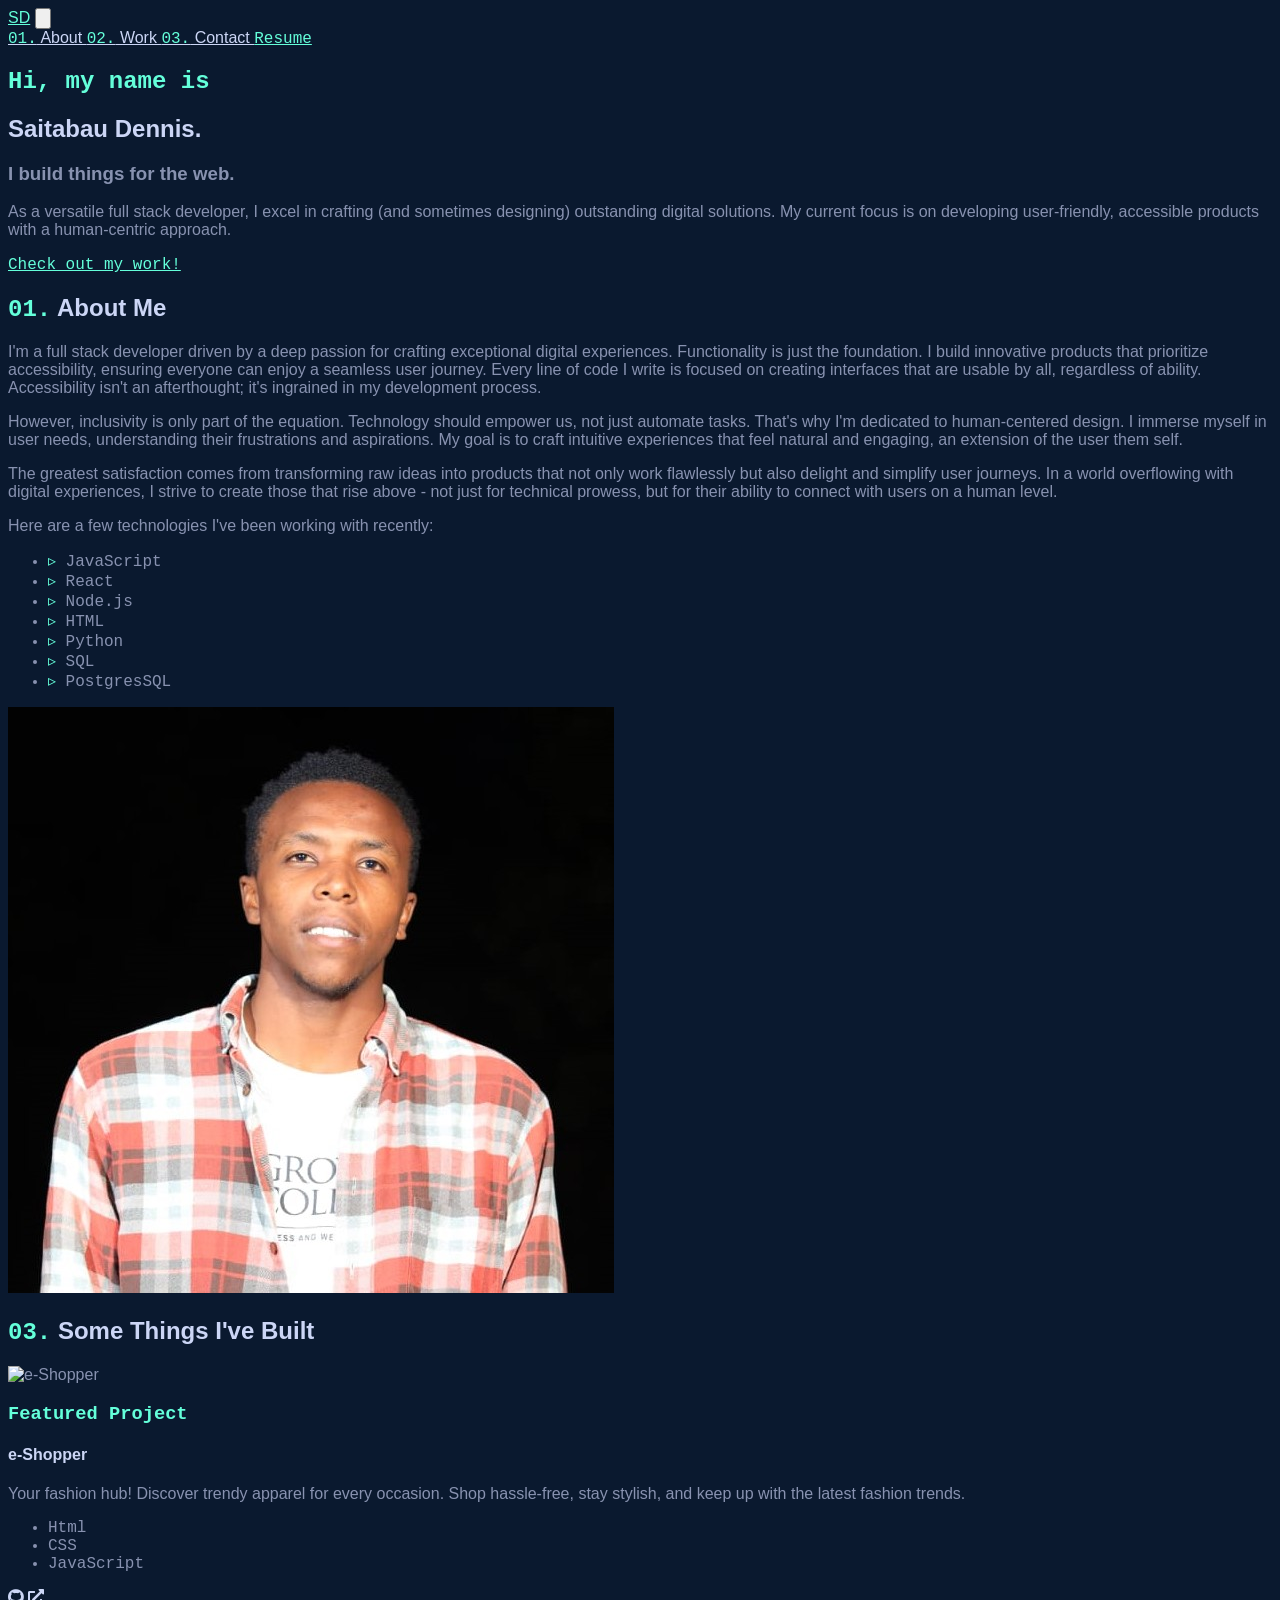
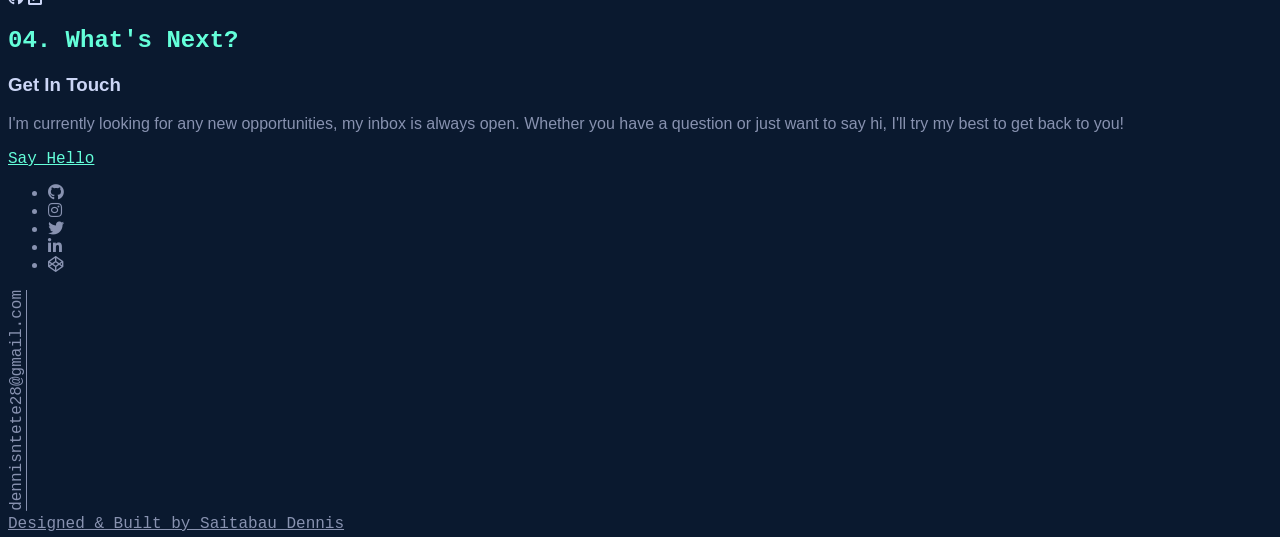
==== public/index.html @ ee62d604 "chore: Update input.css with minor formatting changes" ====
<!DOCTYPE html>
<html lang="en">

<head>
    <meta charset="UTF-8">
    <meta name="viewport" content="width=device-width, initial-scale=1.0">
    <title>Saitabau Dennis - Full Stack Developer</title>
    <link href="https://cdn.jsdelivr.net/npm/tailwindcss@2.2.19/dist/tailwind.min.css" rel="stylesheet">
    <link rel="stylesheet" href="https://cdnjs.cloudflare.com/ajax/libs/font-awesome/5.15.3/css/all.min.css">
    <script src="https://cdn.jsdelivr.net/npm/particles.js@2.0.0/particles.min.js"></script>
    <style>
        @import url('https://fonts.googleapis.com/css2?family=Calibre:wght@300;400;500;600;700&family=SF+Mono&display=swap');

        body {
            font-family: 'Calibre', sans-serif;
        }

        .font-mono {
            font-family: 'SF Mono', monospace;
        }

        .bg-navy {
            background-color: #0a192f;
        }

        .text-slate {
            color: #8892b0;
        }

        .text-light-slate {
            color: #ccd6f6;
        }

        .text-green {
            color: #64ffda;
        }

        .border-green {
            border-color: #64ffda;
        }

        .hover\:bg-green-tint:hover {
            background-color: rgba(100, 255, 218, 0.1);
        }

        .vertical-rl {
            writing-mode: vertical-rl;
            text-orientation: mixed;
            transform: rotate(180deg);
        }

      
        #particles-js {
            position: fixed;
            width: 100%;
            height: 100%;
            top: 0;
            left: 0;
            z-index: -1;
        }
    </style>
</head>

<body class="bg-navy text-slate font-sans">
    <div id="particles-js"></div>

    <header class="fixed top-0 left-0 right-0 z-40 bg-navy bg-opacity-90 px-6 py-4 md:py-6">
        <nav class="container mx-auto flex justify-between items-center">
            <a href="#" class="text-green text-2xl font-bold z-50">SD</a>

            <!-- Hamburger menu for mobile -->
            <button id="menu-toggle" class="md:hidden text-green focus:outline-none z-50">
                <svg class="w-6 h-6" fill="none" stroke="currentColor" viewBox="0 0 24 24"
                    xmlns="http://www.w3.org/2000/svg">
                    <path stroke-linecap="round" stroke-linejoin="round" stroke-width="2" d="M4 6h16M4 12h16M4 18h16">
                    </path>
                </svg>
            </button>

            <!-- Navigation links -->
            <div id="menu"
                class="fixed inset-0 bg-navy bg-opacity-95 flex flex-col justify-center items-center transform translate-x-full transition-transform duration-300 ease-in-out md:relative md:inset-auto md:flex-row md:translate-x-0 md:bg-transparent md:space-x-8">
                <a href="#about"
                    class="nav-link text-light-slate hover:text-green transition-colors duration-300 py-3 md:py-0">
                    <span class="text-green font-mono text-xs mr-1">01.</span> About
                </a>
                <a href="#work"
                    class="nav-link text-light-slate hover:text-green transition-colors duration-300 py-3 md:py-0">
                    <span class="text-green font-mono text-xs mr-1">02.</span> Work
                </a>
                <a href="#contact"
                    class="nav-link text-light-slate hover:text-green transition-colors duration-300 py-3 md:py-0">
                    <span class="text-green font-mono text-xs mr-1">03.</span> Contact
                </a>
                <a href="#"
                    class="border border-green text-green px-4 py-2 rounded text-sm font-mono hover:bg-green-tint transition-colors duration-300 mt-4 md:mt-0">
                    Resume
                </a>
            </div>
        </nav>
    </header>



    <main class="pt-24 px-6 md:px-24 lg:px-48">
        <section id="hero" class="min-h-screen flex flex-col justify-center">
            <h1 class="text-green font-mono text-sm mb-5">Hi, my name is</h1>
            <h2 class="text-5xl md:text-7xl font-bold mb-4 text-light-slate">Saitabau Dennis.</h2>
            <h3 class="text-4xl md:text-6xl font-bold mb-8 text-slate">I build things for the web.</h3>
            <p class="text-lg mb-12 max-w-xl">
                As a versatile full stack developer, I excel in crafting (and sometimes designing) outstanding digital
                solutions. My current focus is on developing user-friendly, accessible products with a human-centric
                approach.
            </p>

            <a href="#work"
                class="border border-green text-green px-7 py-4 rounded font-mono text-sm hover:bg-green-tint transition-colors duration-300 w-max">
                Check out my work!
            </a>
        </section>

        <section id="about" class="py-24">
            <h2 class="text-2xl font-bold mb-12 text-light-slate flex items-center">
                <span class="text-green font-mono text-xl mr-2">01.</span> About Me
            </h2>
            <div class="md:flex items-start">
                <div class="md:w-3/5 pr-8">
                    <p class="mb-4">I'm a full stack developer driven by a deep passion
                        for crafting exceptional digital
                        experiences.
                        Functionality is just the foundation. I build innovative products that prioritize accessibility,
                        ensuring everyone can enjoy a seamless user journey. Every line of code I write is focused on
                        creating interfaces that are usable by all, regardless of ability. Accessibility isn't an
                        afterthought; it's ingrained in my development process.</p>

                    <p class="mb-4">However, inclusivity is only part of the equation. Technology should empower us, not
                        just automate
                        tasks. That's why I'm dedicated to human-centered design. I immerse myself in user needs,
                        understanding their frustrations and aspirations. My goal is to craft intuitive experiences that
                        feel natural and engaging, an extension of the user them self.</p>
                    The greatest satisfaction comes from
                    transforming raw ideas into products that not only work flawlessly but also delight and simplify
                    user journeys. In a world overflowing with digital experiences, I strive to create those that rise
                    above - not just for technical prowess, but for their ability to connect with users on a human
                    level.
                    </p>
                    <p class="mb-4">
                        Here are a few technologies I've been working with recently:
                    </p>
                    <ul class="grid grid-cols-2 gap-2 mb-8 font-mono text-sm">
                        <li class="flex items-center"><span class="text-green mr-2">▹</span> JavaScript</li>
                        <li class="flex items-center"><span class="text-green mr-2">▹</span> React</li>
                        <li class="flex items-center"><span class="text-green mr-2">▹</span> Node.js</li>
                        <li class="flex items-center"><span class="text-green mr-2">▹</span> HTML</li>
                        <li class="flex items-center"><span class="text-green mr-2">▹</span> Python</li>
                        <li class="flex items-center"><span class="text-green mr-2">▹</span> SQL</li>
                        <li class="flex items-center"><span class="text-green mr-2">▹</span> PostgresSQL</li>
                    </ul>
                </div>
                <div class="md:w-2/5 mt-8 md:mt-0">
                    <div class="relative group w-64 h-64 mx-auto">
                        <div
                            class="absolute -inset-0.5 bg-green opacity-50 rounded-lg blur group-hover:opacity-75 transition duration-300">
                        </div>
                        <img src="./Assets/about.jpg" alt="Saitabau Dennis"
                            class="relative rounded-lg grayscale hover:grayscale-0 transition-all duration-300 w-full h-full object-cover">
                    </div>
                </div>

            </div>
        </section>

        <!-- <section id="experience" class="py-24">
            <h2 class="text-2xl font-bold mb-12 text-light-slate flex items-center">
                <span class="text-green font-mono text-xl mr-2">02.</span> Where I've Worked
            </h2>
            <!-- Add your work experience here
        </section>-->

        <section id="work" class="py-24">
            <h2 class="text-2xl font-bold mb-12 text-light-slate flex items-center">
                <span class="text-green font-mono text-xl mr-2">03.</span> Some Things I've Built
            </h2>
            <div class="space-y-24">
                <div class="relative md:flex md:items-center">
                    <div class="md:w-7/12 relative z-10">
                        <img src="./assets/e-shopper.png" alt="e-Shopper" class="rounded-lg shadow-xl">
                    </div>
                    <div class="md:w-5/12 md:absolute md:right-0 bg-navy p-6 rounded-lg shadow-xl mt-4 md:mt-0">
                        <h3 class="text-green font-mono text-sm text-right mb-2">Featured Project</h3>
                        <h4 class="text-2xl font-bold text-light-slate mb-4">e-Shopper</h4>
                        <p class="mb-4 bg-navy-light p-6 rounded-lg">
                            Your fashion hub! Discover trendy apparel for every occasion. Shop hassle-free, stay
                            stylish, and keep up with the latest fashion trends.
                        </p>
                        <ul class="flex justify-end space-x-4 text-sm font-mono mb-4">
                            <li>Html</li>
                            <li>CSS</li>
                            <li>JavaScript</li>
                        </ul>
                        <div class="flex justify-end space-x-4">
                            <a href="https://github.com/Saitabau-Dennis/e-Shopper"
                                class="text-light-slate hover:text-green"><i class="fab fa-github text-xl"></i></a>
                            <a href="https://capstone-project-sigma-five.vercel.app/"
                                class="text-light-slate hover:text-green"><i
                                    class="fas fa-external-link-alt text-xl"></i></a>
                        </div>
                    </div>
                </div>
        </section>

        <section id="contact" class="py-24">
            <div class="max-w-2xl mx-auto text-center">
                <h2 class="text-green font-mono text-sm mb-4">04. What's Next?</h2>
                <h3 class="text-4xl font-bold mb-4 text-light-slate">Get In Touch</h3>
                <p class="mb-8">
                    I'm currently looking for any new opportunities, my inbox is always open. Whether you have a
                    question or just want to say hi, I'll try my best to get back to you!
                </p>
                <a href="mailto:dennisntete28@gmail.com"
                    class="border border-green text-green px-8 py-4 rounded font-mono text-sm hover:bg-green-tint transition-colors duration-300">
                    Say Hello
                </a>
            </div>
        </section>
    </main>



    <div class="fixed left-10 bottom-0 hidden lg:block">
        <ul
            class="flex flex-col items-center space-y-5 after:content-[''] after:block after:w-px after:h-24 after:bg-slate">
            <li><a href="https://github.com/Saitabau-Dennis"
                    class="text-slate hover:text-green transform hover:-translate-y-1 transition-all duration-300"
                    target="_blank" rel="noopener noreferrer"><i class="fab fa-github text-xl"></i></a></li>
            <li><a href="https://www.instagram.com/saitabau__"
                    class="text-slate hover:text-green transform hover:-translate-y-1 transition-all duration-300"
                    target="_blank" rel="noopener noreferrer"><i class="fab fa-instagram text-xl"></i></a></li>
            <li><a href="https://twitter.com/isthat_saita"
                    class="text-slate hover:text-green transform hover:-translate-y-1 transition-all duration-300"
                    target="_blank" rel="noopener noreferrer"><i class="fab fa-twitter text-xl"></i></a></li>
            <li><a href="https://www.linkedin.com/in/saitabau-dennis-115133280"
                    class="text-slate hover:text-green transform hover:-translate-y-1 transition-all duration-300"
                    target="_blank" rel="noopener noreferrer"><i class="fab fa-linkedin-in text-xl"></i></a></li>
            <li><a href="https://codepen.io/dennis-ntete"
                    class="text-slate hover:text-green transform hover:-translate-y-1 transition-all duration-300"
                    target="_blank" rel="noopener noreferrer"><i class="fab fa-codepen text-xl"></i></a></li>
        </ul>
    </div>

    <div class="fixed right-10 bottom-0 hidden lg:block">
        <div
            class="flex flex-col items-center space-y-5 after:content-[''] after:block after:w-px after:h-24 after:bg-slate">
            <a href="mailto:your.email@example.com"
                class="text-slate hover:text-green font-mono text-xs tracking-widest transform hover:-translate-y-1 transition-all duration-300 vertical-rl">
                dennisntete28@gmail.com
            </a>
        </div>
    </div>
    <footer class="bg-navy py-8 text-center text-sm font-mono">
        <a href="https://github.com/Saitabau-Dennis" class="text-slate hover:text-green">Designed & Built by Saitabau
            Dennis</a>
    </footer>

    <script>
        document.addEventListener('DOMContentLoaded', function () {
            const menuToggle = document.getElementById('menu-toggle');
            const menu = document.getElementById('menu');
            const navLinks = document.querySelectorAll('.nav-link');

            function toggleMenu() {
                menu.classList.toggle('translate-x-full');
            }

            function closeMenu() {
                menu.classList.add('translate-x-full');
            }

            if (menuToggle && menu) {
                menuToggle.addEventListener('click', toggleMenu);

                // Close menu when clicking outside
                document.addEventListener('click', (event) => {
                    const isClickInside = menu.contains(event.target) || menuToggle.contains(event.target);
                    if (!isClickInside && !menu.classList.contains('translate-x-full')) {
                        closeMenu();
                    }
                });

                // Close menu when resizing to larger screen
                window.addEventListener('resize', () => {
                    if (window.innerWidth >= 768 && !menu.classList.contains('translate-x-full')) {
                        closeMenu();
                    }
                });

                // Handle nav link clicks
                navLinks.forEach(link => {
                    link.addEventListener('click', (e) => {
                        e.preventDefault();
                        const targetId = link.getAttribute('href');
                        const targetElement = document.querySelector(targetId);

                        if (targetElement) {
                            closeMenu();
                            setTimeout(() => {
                                targetElement.scrollIntoView({
                                    behavior: 'smooth'
                                });
                            }, 300); // Wait for menu close animation
                        }
                    });
                });
            }
        });
        // Smooth scrolling
        document.querySelectorAll('a[href^="#"]').forEach(anchor => {
            anchor.addEventListener('click', function (e) {
                e.preventDefault();
                document.querySelector(this.getAttribute('href')).scrollIntoView({
                    behavior: 'smooth'
                });
            });
        });

        // Particles.js configuration
      // Particles.js configuration
      particlesJS('particles-js', {
            particles: {
                number: { value: 80, density: { enable: true, value_area: 800 } },
                color: { value: "#64ffda" },
                shape: { type: "circle" },
                opacity: { value: 0.5, random: false, anim: { enable: false } },
                size: { value: 3, random: true, anim: { enable: false } },
                line_linked: { enable: true, distance: 150, color: "#64ffda", opacity: 0.4, width: 1 },
                move: { enable: true, speed: 2, direction: "none", random: false, straight: false, out_mode: "out", bounce: false }
            },
            interactivity: {
                detect_on: "canvas",
                events: { onhover: { enable: true, mode: "repulse" }, onclick: { enable: true, mode: "push" }, resize: true },
                modes: { repulse: { distance: 100, duration: 0.4 }, push: { particles_nb: 4 } }
            },
            retina_detect: true
        });
    </script>
</body>

</html>
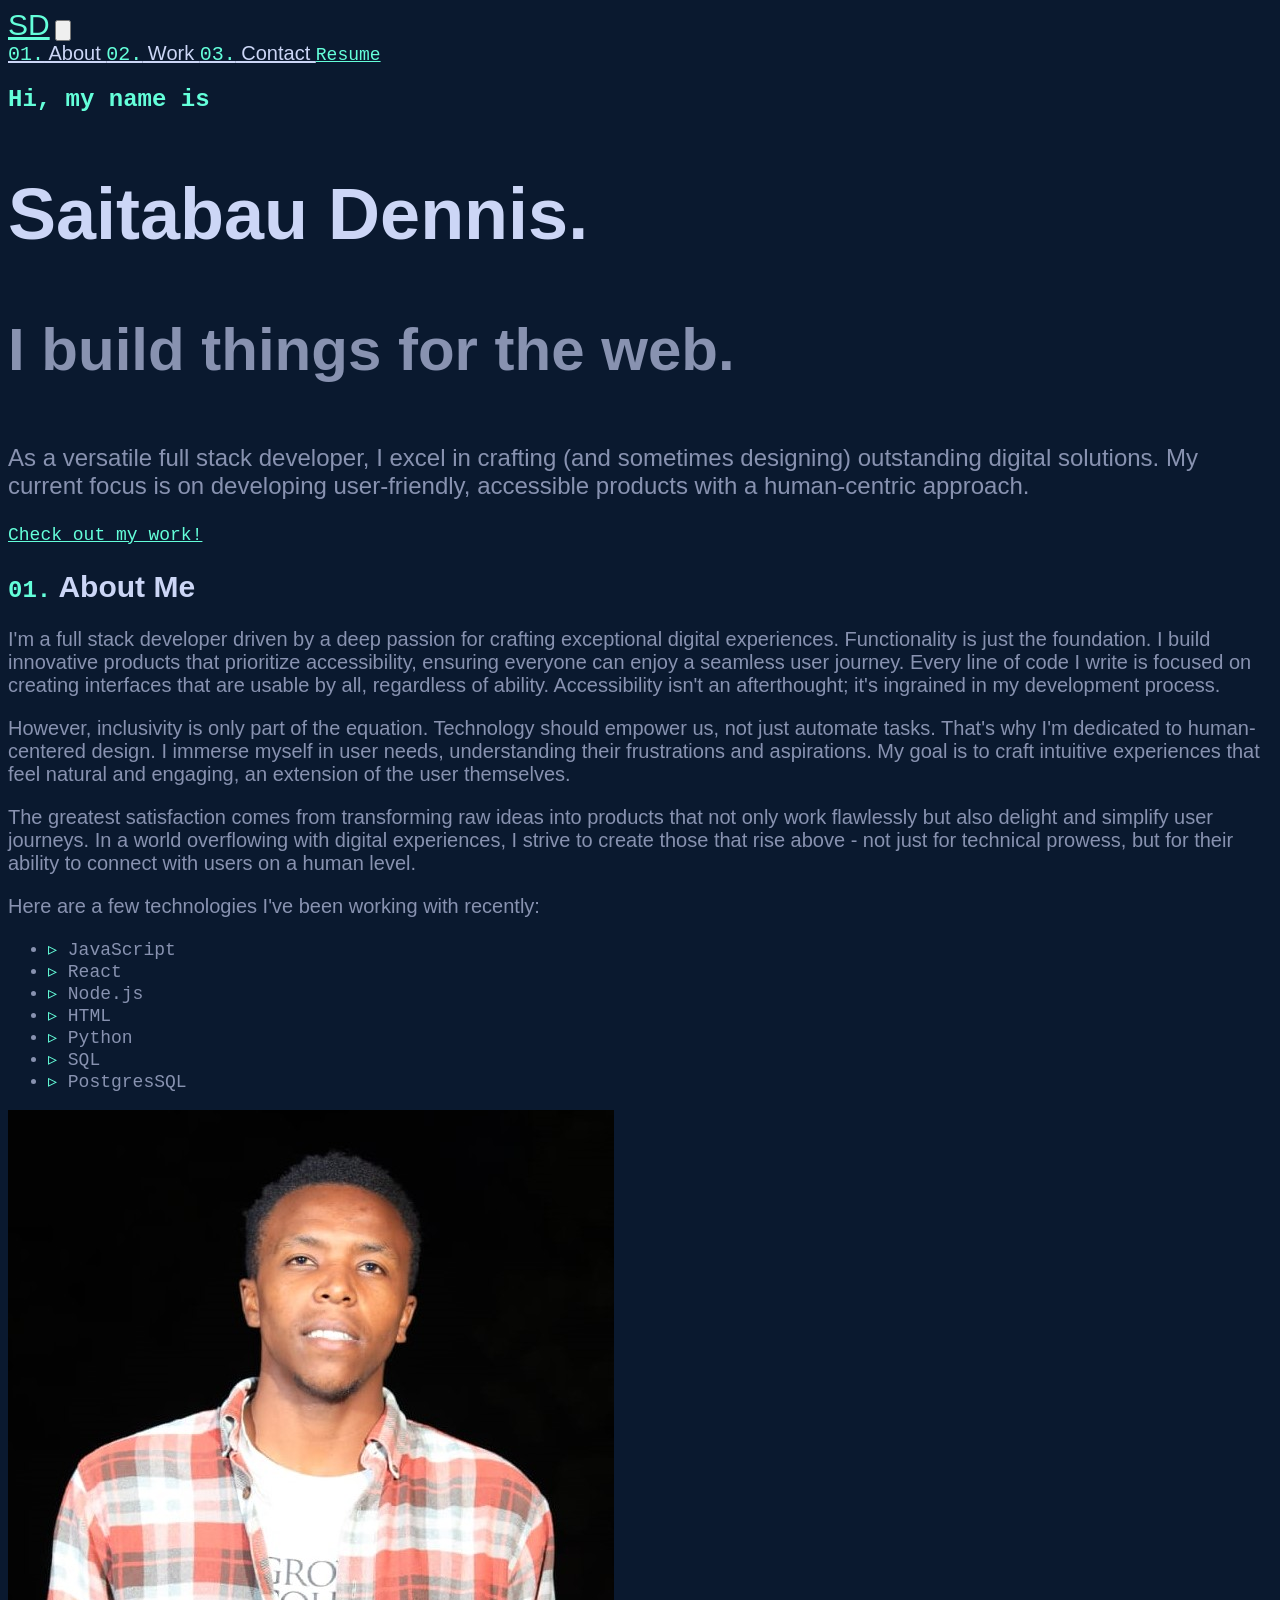
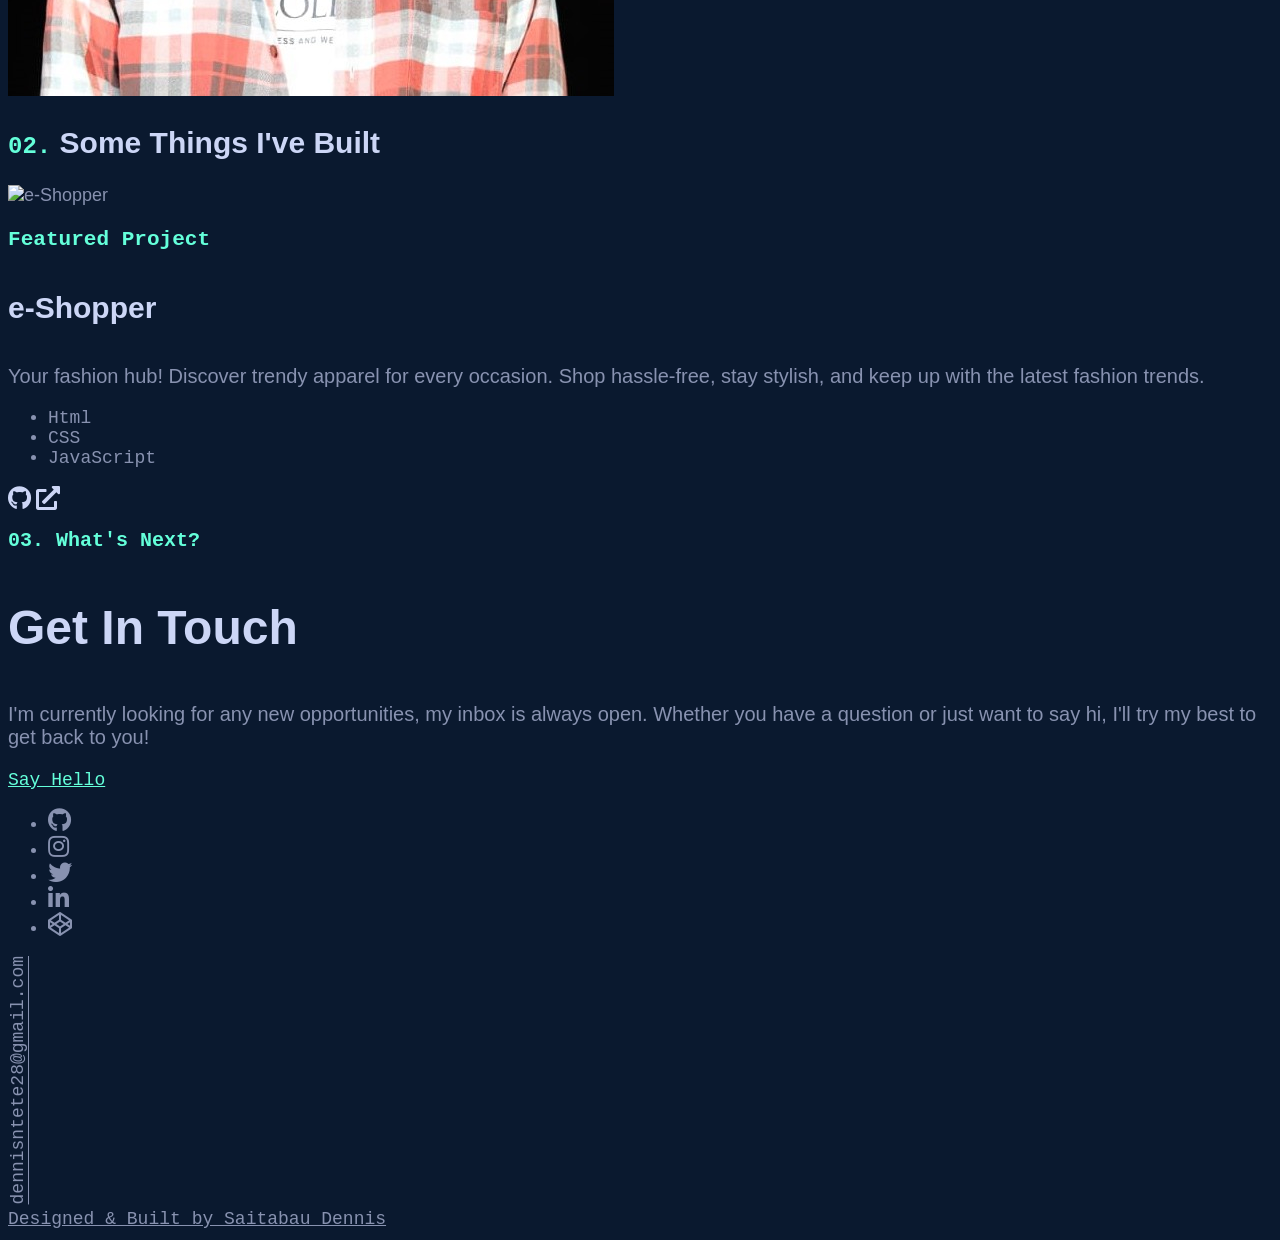
==== commit fda35ec9: "Update index.html with corrected image paths and improved project showcase" ====
--- a/public/index.html
+++ b/public/index.html
@@ -9,10 +9,11 @@
     <link rel="stylesheet" href="https://cdnjs.cloudflare.com/ajax/libs/font-awesome/5.15.3/css/all.min.css">
     <script src="https://cdn.jsdelivr.net/npm/particles.js@2.0.0/particles.min.js"></script>
     <style>
-        @import url('https://fonts.googleapis.com/css2?family=Calibre:wght@300;400;500;600;700&family=SF+Mono&display=swap');
+       @import url('https://fonts.googleapis.com/css2?family=Calibre:wght@300;400;500;600;700&family=SF+Mono&display=swap');
 
         body {
             font-family: 'Calibre', sans-serif;
+            font-size: 18px;
         }
 
         .font-mono {
@@ -49,7 +50,6 @@
             transform: rotate(180deg);
         }
 
-      
         #particles-js {
             position: fixed;
             width: 100%;
@@ -58,6 +58,34 @@
             left: 0;
             z-index: -1;
         }
+
+        .text-xl {
+            font-size: 1.25rem;
+        }
+
+        .text-2xl {
+            font-size: 1.5rem;
+        }
+
+        .text-3xl {
+            font-size: 1.875rem;
+        }
+
+        .text-4xl {
+            font-size: 2.25rem;
+        }
+
+        .text-5xl {
+            font-size: 3rem;
+        }
+
+        .text-6xl {
+            font-size: 3.75rem;
+        }
+
+        .text-7xl {
+            font-size: 4.5rem;
+        }
     </style>
 </head>
 
@@ -66,88 +94,72 @@
 
     <header class="fixed top-0 left-0 right-0 z-40 bg-navy bg-opacity-90 px-6 py-4 md:py-6">
         <nav class="container mx-auto flex justify-between items-center">
-            <a href="#" class="text-green text-2xl font-bold z-50">SD</a>
-
-            <!-- Hamburger menu for mobile -->
+            <a href="#" class="text-green text-3xl font-bold z-50">SD</a>
+
             <button id="menu-toggle" class="md:hidden text-green focus:outline-none z-50">
-                <svg class="w-6 h-6" fill="none" stroke="currentColor" viewBox="0 0 24 24"
+                <svg class="w-8 h-8" fill="none" stroke="currentColor" viewBox="0 0 24 24"
                     xmlns="http://www.w3.org/2000/svg">
                     <path stroke-linecap="round" stroke-linejoin="round" stroke-width="2" d="M4 6h16M4 12h16M4 18h16">
                     </path>
                 </svg>
             </button>
 
-            <!-- Navigation links -->
             <div id="menu"
                 class="fixed inset-0 bg-navy bg-opacity-95 flex flex-col justify-center items-center transform translate-x-full transition-transform duration-300 ease-in-out md:relative md:inset-auto md:flex-row md:translate-x-0 md:bg-transparent md:space-x-8">
                 <a href="#about"
-                    class="nav-link text-light-slate hover:text-green transition-colors duration-300 py-3 md:py-0">
-                    <span class="text-green font-mono text-xs mr-1">01.</span> About
+                    class="nav-link text-xl text-light-slate hover:text-green transition-colors duration-300 py-3 md:py-0">
+                    <span class="text-green font-mono text-lg mr-1 active">01.</span> About
                 </a>
                 <a href="#work"
-                    class="nav-link text-light-slate hover:text-green transition-colors duration-300 py-3 md:py-0">
-                    <span class="text-green font-mono text-xs mr-1">02.</span> Work
+                    class="nav-link text-xl text-light-slate hover:text-green transition-colors duration-300 py-3 md:py-0">
+                    <span class="text-green font-mono text-lg mr-1">02.</span> Work
                 </a>
                 <a href="#contact"
-                    class="nav-link text-light-slate hover:text-green transition-colors duration-300 py-3 md:py-0">
-                    <span class="text-green font-mono text-xs mr-1">03.</span> Contact
+                    class="nav-link text-xl text-light-slate hover:text-green transition-colors duration-300 py-3 md:py-0">
+                    <span class="text-green font-mono text-lg mr-1">03.</span> Contact
                 </a>
                 <a href="#"
-                    class="border border-green text-green px-4 py-2 rounded text-sm font-mono hover:bg-green-tint transition-colors duration-300 mt-4 md:mt-0">
+                    class="border border-green text-green px-5 py-3 rounded text-lg font-mono hover:bg-green-tint transition-colors duration-300 mt-4 md:mt-0">
                     Resume
                 </a>
             </div>
         </nav>
     </header>
 
-
-
     <main class="pt-24 px-6 md:px-24 lg:px-48">
-        <section id="hero" class="min-h-screen flex flex-col justify-center">
-            <h1 class="text-green font-mono text-sm mb-5">Hi, my name is</h1>
-            <h2 class="text-5xl md:text-7xl font-bold mb-4 text-light-slate">Saitabau Dennis.</h2>
-            <h3 class="text-4xl md:text-6xl font-bold mb-8 text-slate">I build things for the web.</h3>
-            <p class="text-lg mb-12 max-w-xl">
-                As a versatile full stack developer, I excel in crafting (and sometimes designing) outstanding digital
-                solutions. My current focus is on developing user-friendly, accessible products with a human-centric
-                approach.
-            </p>
-
-            <a href="#work"
-                class="border border-green text-green px-7 py-4 rounded font-mono text-sm hover:bg-green-tint transition-colors duration-300 w-max">
-                Check out my work!
-            </a>
-        </section>
+    <section id="hero" class="min-h-screen flex flex-col justify-center">
+    <h1 class="text-green font-mono text-2xl mb-5">Hi, my name is</h1>
+    <h2 class="text-7xl md:text-8xl font-bold mb-4 text-light-slate">Saitabau Dennis.</h2>
+    <h3 class="text-6xl md:text-7xl font-bold mb-8 text-slate">I build things for the web.</h3>
+    <p class="text-2xl mb-12 max-w-xl">
+        As a versatile full stack developer, I excel in crafting (and sometimes designing) outstanding digital
+        solutions. My current focus is on developing user-friendly, accessible products with a human-centric
+        approach.
+    </p>
+
+    <a href="#work"
+       class="border border-green text-green px-8 py-4 rounded font-mono text-lg hover:bg-green-tint transition-colors duration-300 w-max">
+        Check out my work!
+    </a>
+</section>
+
 
         <section id="about" class="py-24">
-            <h2 class="text-2xl font-bold mb-12 text-light-slate flex items-center">
-                <span class="text-green font-mono text-xl mr-2">01.</span> About Me
+            <h2 class="text-3xl font-bold mb-12 text-light-slate flex items-center">
+                <span class="text-green font-mono text-2xl mr-2">01.</span> About Me
             </h2>
             <div class="md:flex items-start">
                 <div class="md:w-3/5 pr-8">
-                    <p class="mb-4">I'm a full stack developer driven by a deep passion
-                        for crafting exceptional digital
-                        experiences.
-                        Functionality is just the foundation. I build innovative products that prioritize accessibility,
-                        ensuring everyone can enjoy a seamless user journey. Every line of code I write is focused on
-                        creating interfaces that are usable by all, regardless of ability. Accessibility isn't an
-                        afterthought; it's ingrained in my development process.</p>
-
-                    <p class="mb-4">However, inclusivity is only part of the equation. Technology should empower us, not
-                        just automate
-                        tasks. That's why I'm dedicated to human-centered design. I immerse myself in user needs,
-                        understanding their frustrations and aspirations. My goal is to craft intuitive experiences that
-                        feel natural and engaging, an extension of the user them self.</p>
-                    The greatest satisfaction comes from
-                    transforming raw ideas into products that not only work flawlessly but also delight and simplify
-                    user journeys. In a world overflowing with digital experiences, I strive to create those that rise
-                    above - not just for technical prowess, but for their ability to connect with users on a human
-                    level.
-                    </p>
-                    <p class="mb-4">
+                    <p class="text-xl mb-4">I'm a full stack developer driven by a deep passion for crafting exceptional digital experiences. Functionality is just the foundation. I build innovative products that prioritize accessibility, ensuring everyone can enjoy a seamless user journey. Every line of code I write is focused on creating interfaces that are usable by all, regardless of ability. Accessibility isn't an afterthought; it's ingrained in my development process.</p>
+
+                    <p class="text-xl mb-4">However, inclusivity is only part of the equation. Technology should empower us, not just automate tasks. That's why I'm dedicated to human-centered design. I immerse myself in user needs, understanding their frustrations and aspirations. My goal is to craft intuitive experiences that feel natural and engaging, an extension of the user themselves.</p>
+
+                    <p class="text-xl mb-4">The greatest satisfaction comes from transforming raw ideas into products that not only work flawlessly but also delight and simplify user journeys. In a world overflowing with digital experiences, I strive to create those that rise above - not just for technical prowess, but for their ability to connect with users on a human level.</p>
+
+                    <p class="text-xl mb-4">
                         Here are a few technologies I've been working with recently:
                     </p>
-                    <ul class="grid grid-cols-2 gap-2 mb-8 font-mono text-sm">
+                    <ul class="grid grid-cols-2 gap-2 mb-8 font-mono text-lg">
                         <li class="flex items-center"><span class="text-green mr-2">▹</span> JavaScript</li>
                         <li class="flex items-center"><span class="text-green mr-2">▹</span> React</li>
                         <li class="flex items-center"><span class="text-green mr-2">▹</span> Node.js</li>
@@ -166,20 +178,12 @@
                             class="relative rounded-lg grayscale hover:grayscale-0 transition-all duration-300 w-full h-full object-cover">
                     </div>
                 </div>
-
             </div>
         </section>
 
-        <!-- <section id="experience" class="py-24">
-            <h2 class="text-2xl font-bold mb-12 text-light-slate flex items-center">
-                <span class="text-green font-mono text-xl mr-2">02.</span> Where I've Worked
-            </h2>
-            <!-- Add your work experience here
-        </section>-->
-
         <section id="work" class="py-24">
-            <h2 class="text-2xl font-bold mb-12 text-light-slate flex items-center">
-                <span class="text-green font-mono text-xl mr-2">03.</span> Some Things I've Built
+            <h2 class="text-3xl font-bold mb-12 text-light-slate flex items-center">
+                <span class="text-green font-mono text-2xl mr-2">02.</span> Some Things I've Built
             </h2>
             <div class="space-y-24">
                 <div class="relative md:flex md:items-center">
@@ -187,79 +191,78 @@
                         <img src="./assets/e-shopper.png" alt="e-Shopper" class="rounded-lg shadow-xl">
                     </div>
                     <div class="md:w-5/12 md:absolute md:right-0 bg-navy p-6 rounded-lg shadow-xl mt-4 md:mt-0">
-                        <h3 class="text-green font-mono text-sm text-right mb-2">Featured Project</h3>
-                        <h4 class="text-2xl font-bold text-light-slate mb-4">e-Shopper</h4>
-                        <p class="mb-4 bg-navy-light p-6 rounded-lg">
+                        <h3 class="text-green font-mono text-lg text-right mb-2">Featured Project</h3>
+                        <h4 class="text-3xl font-bold text-light-slate mb-4">e-Shopper</h4>
+                        <p class="text-xl mb-4 bg-navy-light p-6 rounded-lg">
                             Your fashion hub! Discover trendy apparel for every occasion. Shop hassle-free, stay
                             stylish, and keep up with the latest fashion trends.
                         </p>
-                        <ul class="flex justify-end space-x-4 text-sm font-mono mb-4">
+                        <ul class="flex justify-end space-x-4 text-lg font-mono mb-4">
                             <li>Html</li>
                             <li>CSS</li>
                             <li>JavaScript</li>
                         </ul>
                         <div class="flex justify-end space-x-4">
                             <a href="https://github.com/Saitabau-Dennis/e-Shopper"
-                                class="text-light-slate hover:text-green"><i class="fab fa-github text-xl"></i></a>
+                                class="text-light-slate hover:text-green"><i class="fab fa-github text-2xl"></i></a>
                             <a href="https://capstone-project-sigma-five.vercel.app/"
                                 class="text-light-slate hover:text-green"><i
-                                    class="fas fa-external-link-alt text-xl"></i></a>
+                                    class="fas fa-external-link-alt text-2xl"></i></a>
                         </div>
                     </div>
                 </div>
+            </div>
         </section>
 
         <section id="contact" class="py-24">
             <div class="max-w-2xl mx-auto text-center">
-                <h2 class="text-green font-mono text-sm mb-4">04. What's Next?</h2>
-                <h3 class="text-4xl font-bold mb-4 text-light-slate">Get In Touch</h3>
-                <p class="mb-8">
+                <h2 class="text-green font-mono text-xl mb-4">03. What's Next?</h2>
+                <h3 class="text-5xl font-bold mb-4 text-light-slate">Get In Touch</h3>
+                <p class="text-xl mb-8">
                     I'm currently looking for any new opportunities, my inbox is always open. Whether you have a
                     question or just want to say hi, I'll try my best to get back to you!
                 </p>
                 <a href="mailto:dennisntete28@gmail.com"
-                    class="border border-green text-green px-8 py-4 rounded font-mono text-sm hover:bg-green-tint transition-colors duration-300">
+                    class="border border-green text-green px-8 py-4 rounded font-mono text-lg hover:bg-green-tint transition-colors duration-300">
                     Say Hello
                 </a>
             </div>
         </section>
     </main>
-
-
 
     <div class="fixed left-10 bottom-0 hidden lg:block">
         <ul
             class="flex flex-col items-center space-y-5 after:content-[''] after:block after:w-px after:h-24 after:bg-slate">
             <li><a href="https://github.com/Saitabau-Dennis"
                     class="text-slate hover:text-green transform hover:-translate-y-1 transition-all duration-300"
-                    target="_blank" rel="noopener noreferrer"><i class="fab fa-github text-xl"></i></a></li>
+                    target="_blank" rel="noopener noreferrer"><i class="fab fa-github text-2xl"></i></a></li>
             <li><a href="https://www.instagram.com/saitabau__"
                     class="text-slate hover:text-green transform hover:-translate-y-1 transition-all duration-300"
-                    target="_blank" rel="noopener noreferrer"><i class="fab fa-instagram text-xl"></i></a></li>
+                    target="_blank" rel="noopener noreferrer"><i class="fab fa-instagram text-2xl"></i></a></li>
             <li><a href="https://twitter.com/isthat_saita"
                     class="text-slate hover:text-green transform hover:-translate-y-1 transition-all duration-300"
-                    target="_blank" rel="noopener noreferrer"><i class="fab fa-twitter text-xl"></i></a></li>
+                    target="_blank" rel="noopener noreferrer"><i class="fab fa-twitter text-2xl"></i></a></li>
             <li><a href="https://www.linkedin.com/in/saitabau-dennis-115133280"
                     class="text-slate hover:text-green transform hover:-translate-y-1 transition-all duration-300"
-                    target="_blank" rel="noopener noreferrer"><i class="fab fa-linkedin-in text-xl"></i></a></li>
+                    target="_blank" rel="noopener noreferrer"><i class="fab fa-linkedin-in text-2xl"></i></a></li>
             <li><a href="https://codepen.io/dennis-ntete"
                     class="text-slate hover:text-green transform hover:-translate-y-1 transition-all duration-300"
-                    target="_blank" rel="noopener noreferrer"><i class="fab fa-codepen text-xl"></i></a></li>
+                    target="_blank" rel="noopener noreferrer"><i class="fab fa-codepen text-2xl"></i></a></li>
         </ul>
     </div>
 
     <div class="fixed right-10 bottom-0 hidden lg:block">
         <div
             class="flex flex-col items-center space-y-5 after:content-[''] after:block after:w-px after:h-24 after:bg-slate">
-            <a href="mailto:your.email@example.com"
-                class="text-slate hover:text-green font-mono text-xs tracking-widest transform hover:-translate-y-1 transition-all duration-300 vertical-rl">
+            <a href="mailto:dennisntete28@gmail.com"
+                class="text-slate hover:text-green font-mono text-sm tracking-widest transform hover:-translate-y-1 transition-all duration-300 vertical-rl">
                 dennisntete28@gmail.com
             </a>
         </div>
     </div>
-    <footer class="bg-navy py-8 text-center text-sm font-mono">
-        <a href="https://github.com/Saitabau-Dennis" class="text-slate hover:text-green">Designed & Built by Saitabau
-            Dennis</a>
+
+    <footer class="bg-navy py-8 text-center text-lg font-mono">
+        <a href="https://github.com/Saitabau-Dennis" class="text-slate hover:text-green">Designed & Built by Saitabau Dennis</a>
     </footer>
 
     <script>
@@ -313,6 +316,7 @@
                 });
             }
         });
+
         // Smooth scrolling
         document.querySelectorAll('a[href^="#"]').forEach(anchor => {
             anchor.addEventListener('click', function (e) {
@@ -324,8 +328,7 @@
         });
 
         // Particles.js configuration
-      // Particles.js configuration
-      particlesJS('particles-js', {
+        particlesJS('particles-js', {
             particles: {
                 number: { value: 80, density: { enable: true, value_area: 800 } },
                 color: { value: "#64ffda" },
@@ -345,4 +348,4 @@
     </script>
 </body>
 
-</html>+</html>
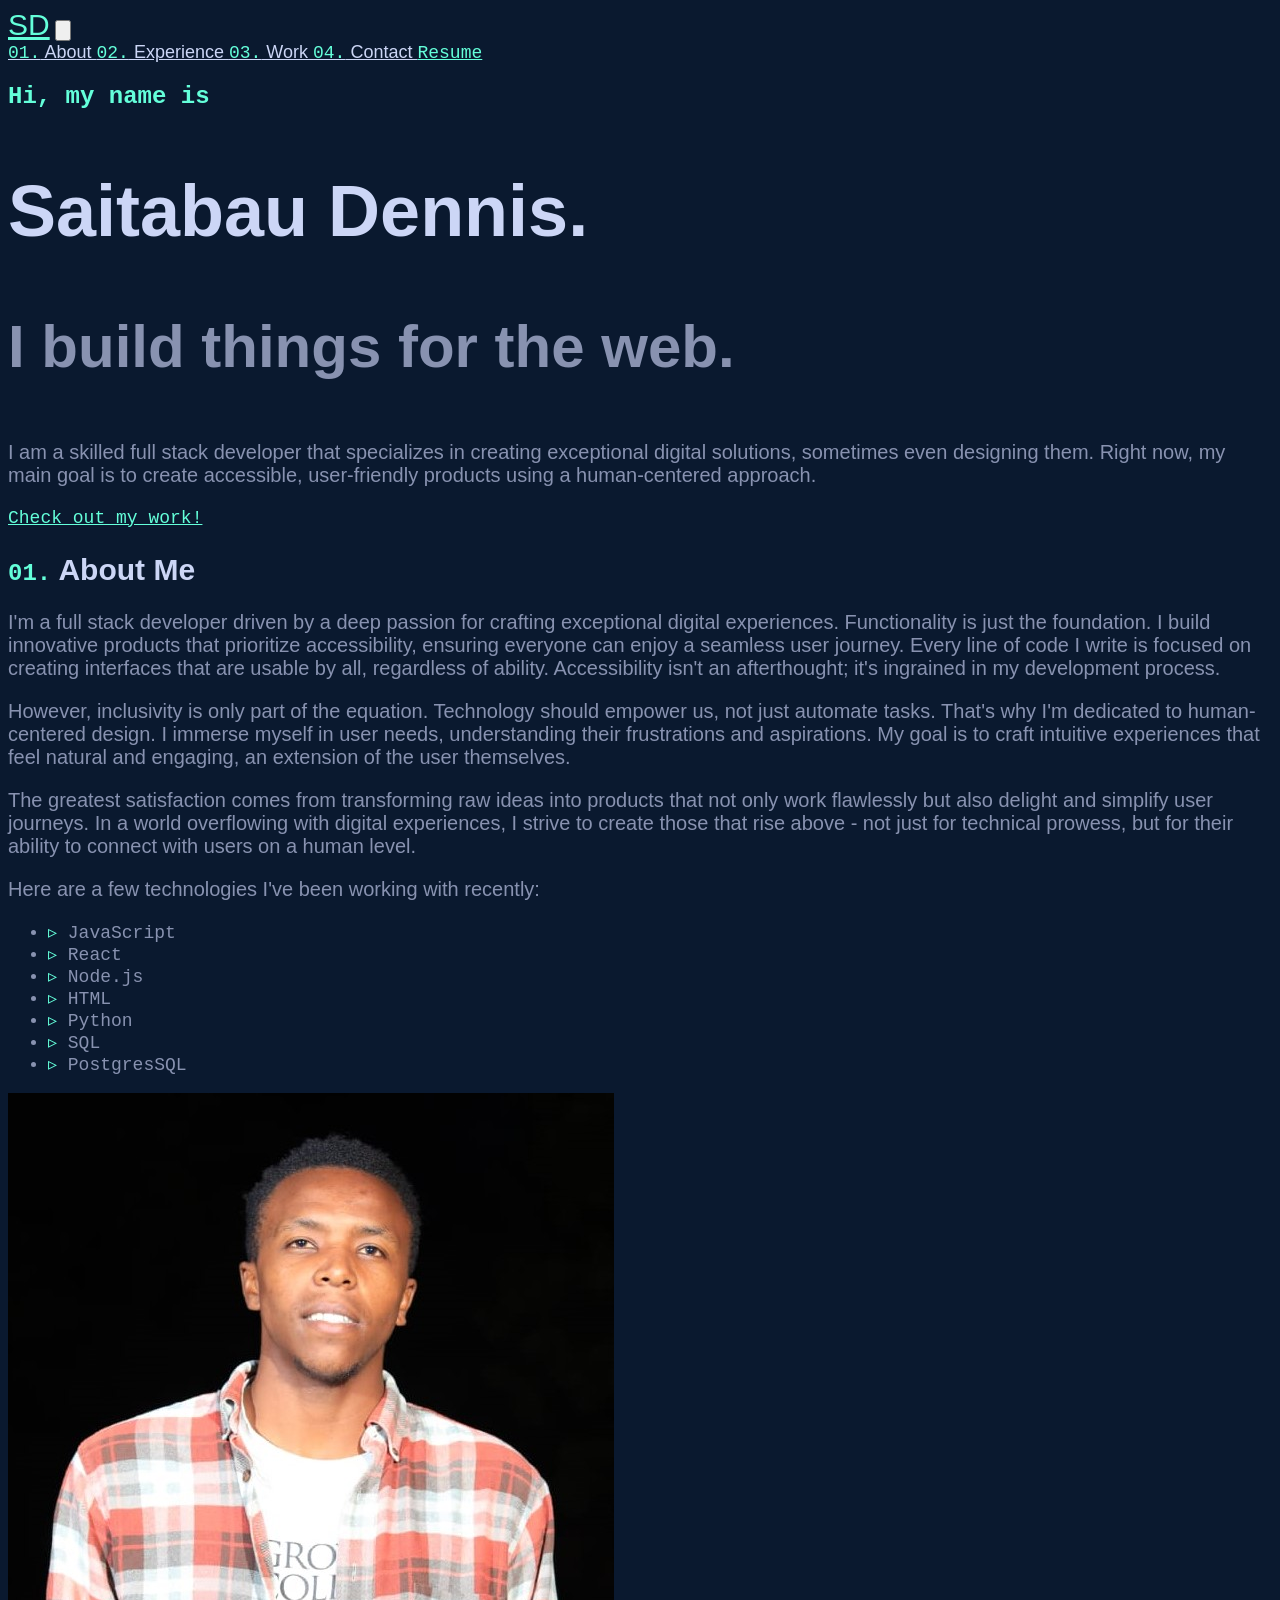
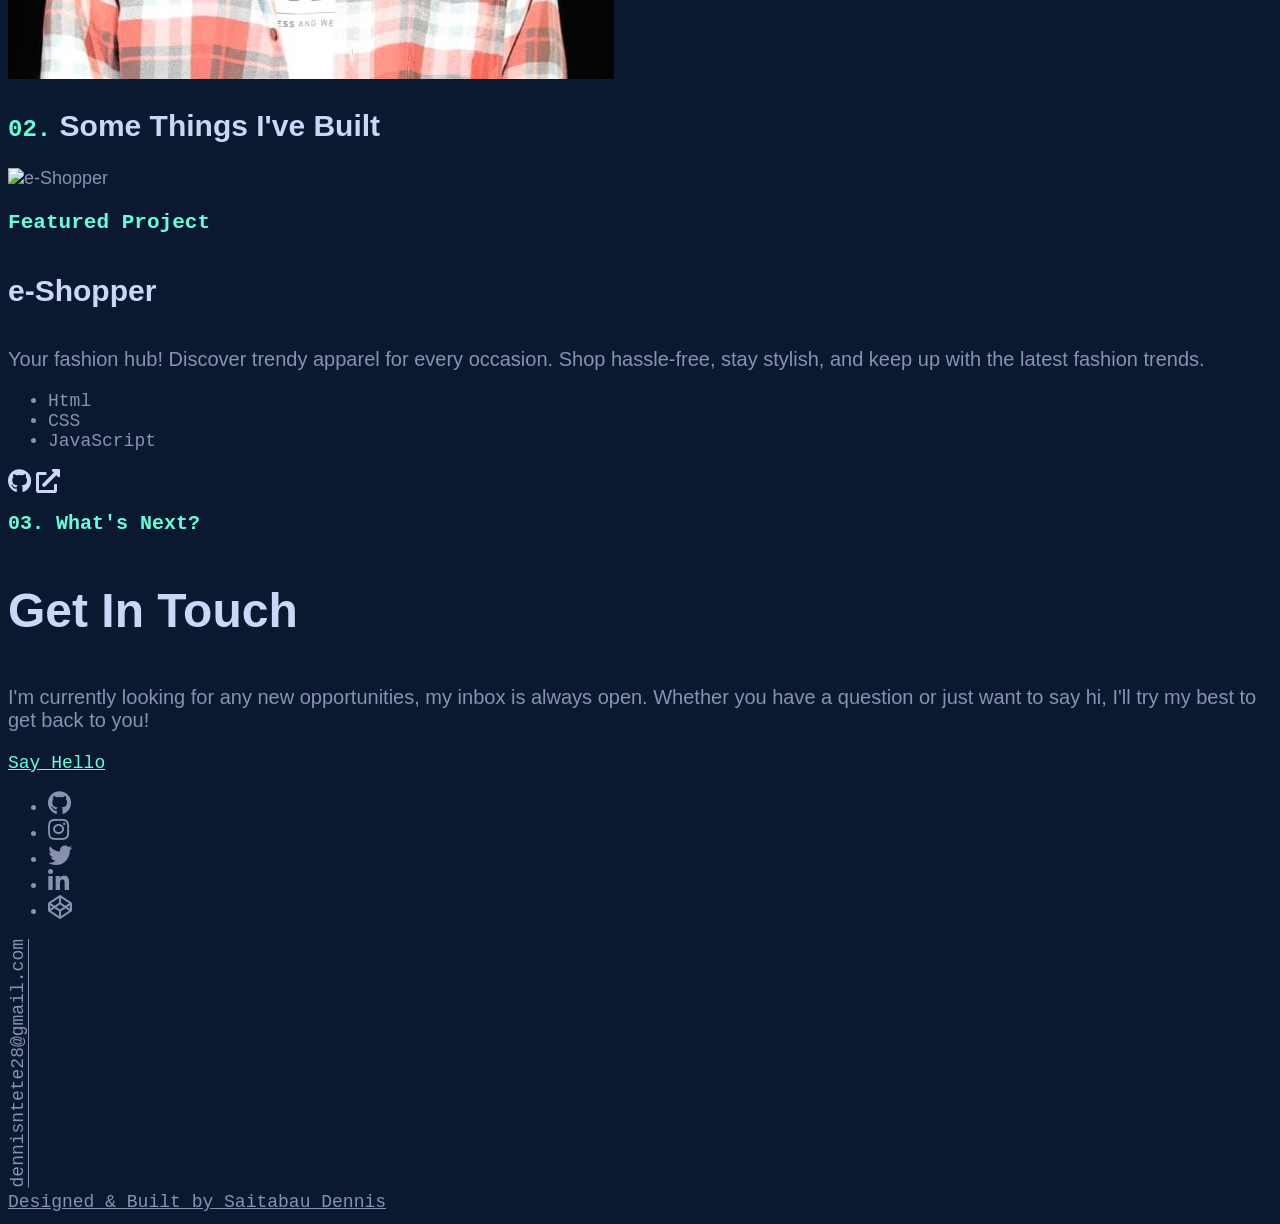
==== commit 64f08205: "Update index.html with corrected image paths and improved project showcase" ====
--- a/public/index.html
+++ b/public/index.html
@@ -9,7 +9,7 @@
     <link rel="stylesheet" href="https://cdnjs.cloudflare.com/ajax/libs/font-awesome/5.15.3/css/all.min.css">
     <script src="https://cdn.jsdelivr.net/npm/particles.js@2.0.0/particles.min.js"></script>
     <style>
-       @import url('https://fonts.googleapis.com/css2?family=Calibre:wght@300;400;500;600;700&family=SF+Mono&display=swap');
+        @import url('https://fonts.googleapis.com/css2?family=Calibre:wght@300;400;500;600;700&family=SF+Mono&display=swap');
 
         body {
             font-family: 'Calibre', sans-serif;
@@ -93,7 +93,7 @@
     <div id="particles-js"></div>
 
     <header class="fixed top-0 left-0 right-0 z-40 bg-navy bg-opacity-90 px-6 py-4 md:py-6">
-        <nav class="container mx-auto flex justify-between items-center">
+        <nav class="container mx-auto flex justify-between items-center pt-4">
             <a href="#" class="text-green text-3xl font-bold z-50">SD</a>
 
             <button id="menu-toggle" class="md:hidden text-green focus:outline-none z-50">
@@ -105,21 +105,25 @@
             </button>
 
             <div id="menu"
-                class="fixed inset-0 bg-navy bg-opacity-95 flex flex-col justify-center items-center transform translate-x-full transition-transform duration-300 ease-in-out md:relative md:inset-auto md:flex-row md:translate-x-0 md:bg-transparent md:space-x-8">
+                class="fixed inset-0 bg-navy bg-opacity-95 flex flex-col justify-center items-center transform translate-x-full transition-transform duration-300 ease-in-out md:relative md:inset-auto md:flex-row md:translate-x-0 md:bg-transparent md:space-x-12">
                 <a href="#about"
-                    class="nav-link text-xl text-light-slate hover:text-green transition-colors duration-300 py-3 md:py-0">
-                    <span class="text-green font-mono text-lg mr-1 active">01.</span> About
+                    class="nav-link text-xs text-light-slate hover:text-green transition-colors duration-300 py-3 md:py-0 pd-10">
+                    <span class="text-green font-mono text-x1 mr-1 active">01.</span> About
+                </a>
+                <a href="#experience"
+                    class="nav-link text-xs text-light-slate hover:text-green transition-colors duration-300 py-3 md:py-0 pd-10">
+                    <span class="text-green font-mono text-x1 mr-1 active">02.</span> Experience
                 </a>
                 <a href="#work"
-                    class="nav-link text-xl text-light-slate hover:text-green transition-colors duration-300 py-3 md:py-0">
-                    <span class="text-green font-mono text-lg mr-1">02.</span> Work
+                    class="nav-link text-xs text-light-slate hover:text-green transition-colors duration-300 py-3 md:py-0">
+                    <span class="text-green font-mono text-x1 mr-1">03.</span> Work
                 </a>
                 <a href="#contact"
-                    class="nav-link text-xl text-light-slate hover:text-green transition-colors duration-300 py-3 md:py-0">
-                    <span class="text-green font-mono text-lg mr-1">03.</span> Contact
+                    class="nav-link text-xs text-light-slate hover:text-green transition-colors duration-300 py-3 md:py-0">
+                    <span class="text-green font-mono text-x1 mr-1">04.</span> Contact
                 </a>
                 <a href="#"
-                    class="border border-green text-green px-5 py-3 rounded text-lg font-mono hover:bg-green-tint transition-colors duration-300 mt-4 md:mt-0">
+                    class="border border-green text-green font-bold px-4 py-2 rounded text-lg font-mono hover:bg-green-tint transition-colors duration-300 mt-4 md:mt-0">
                     Resume
                 </a>
             </div>
@@ -127,21 +131,21 @@
     </header>
 
     <main class="pt-24 px-6 md:px-24 lg:px-48">
-    <section id="hero" class="min-h-screen flex flex-col justify-center">
-    <h1 class="text-green font-mono text-2xl mb-5">Hi, my name is</h1>
-    <h2 class="text-7xl md:text-8xl font-bold mb-4 text-light-slate">Saitabau Dennis.</h2>
-    <h3 class="text-6xl md:text-7xl font-bold mb-8 text-slate">I build things for the web.</h3>
-    <p class="text-2xl mb-12 max-w-xl">
-        As a versatile full stack developer, I excel in crafting (and sometimes designing) outstanding digital
-        solutions. My current focus is on developing user-friendly, accessible products with a human-centric
-        approach.
-    </p>
-
-    <a href="#work"
-       class="border border-green text-green px-8 py-4 rounded font-mono text-lg hover:bg-green-tint transition-colors duration-300 w-max">
-        Check out my work!
-    </a>
-</section>
+        <section id="hero" class="min-h-screen flex flex-col justify-center">
+            <h1 class="text-green font-mono text-2xl mb-5">Hi, my name is</h1>
+            <h2 class="text-7xl md:text-8xl font-bold mb-4 text-light-slate">Saitabau Dennis.</h2>
+            <h3 class="text-6xl md:text-7xl font-bold mb-8 text-slate">I build things for the web.</h3>
+            <p class="text-xl mb-12 max-w-xl">
+                I am a skilled full stack developer that specializes in creating exceptional digital solutions,
+                sometimes even designing them. Right now, my main goal is to create accessible, user-friendly products
+                using a human-centered approach.
+            </p>
+
+            <a href="#work"
+                class="border border-green text-green px-8 py-4 rounded font-mono text-lg hover:bg-green-tint transition-colors duration-300 w-max">
+                Check out my work!
+            </a>
+        </section>
 
 
         <section id="about" class="py-24">
@@ -150,11 +154,21 @@
             </h2>
             <div class="md:flex items-start">
                 <div class="md:w-3/5 pr-8">
-                    <p class="text-xl mb-4">I'm a full stack developer driven by a deep passion for crafting exceptional digital experiences. Functionality is just the foundation. I build innovative products that prioritize accessibility, ensuring everyone can enjoy a seamless user journey. Every line of code I write is focused on creating interfaces that are usable by all, regardless of ability. Accessibility isn't an afterthought; it's ingrained in my development process.</p>
-
-                    <p class="text-xl mb-4">However, inclusivity is only part of the equation. Technology should empower us, not just automate tasks. That's why I'm dedicated to human-centered design. I immerse myself in user needs, understanding their frustrations and aspirations. My goal is to craft intuitive experiences that feel natural and engaging, an extension of the user themselves.</p>
-
-                    <p class="text-xl mb-4">The greatest satisfaction comes from transforming raw ideas into products that not only work flawlessly but also delight and simplify user journeys. In a world overflowing with digital experiences, I strive to create those that rise above - not just for technical prowess, but for their ability to connect with users on a human level.</p>
+                    <p class="text-xl mb-4">I'm a full stack developer driven by a deep passion for crafting exceptional
+                        digital experiences. Functionality is just the foundation. I build innovative products that
+                        prioritize accessibility, ensuring everyone can enjoy a seamless user journey. Every line of
+                        code I write is focused on creating interfaces that are usable by all, regardless of ability.
+                        Accessibility isn't an afterthought; it's ingrained in my development process.</p>
+
+                    <p class="text-xl mb-4">However, inclusivity is only part of the equation. Technology should empower
+                        us, not just automate tasks. That's why I'm dedicated to human-centered design. I immerse myself
+                        in user needs, understanding their frustrations and aspirations. My goal is to craft intuitive
+                        experiences that feel natural and engaging, an extension of the user themselves.</p>
+
+                    <p class="text-xl mb-4">The greatest satisfaction comes from transforming raw ideas into products
+                        that not only work flawlessly but also delight and simplify user journeys. In a world
+                        overflowing with digital experiences, I strive to create those that rise above - not just for
+                        technical prowess, but for their ability to connect with users on a human level.</p>
 
                     <p class="text-xl mb-4">
                         Here are a few technologies I've been working with recently:
@@ -262,7 +276,8 @@
     </div>
 
     <footer class="bg-navy py-8 text-center text-lg font-mono">
-        <a href="https://github.com/Saitabau-Dennis" class="text-slate hover:text-green">Designed & Built by Saitabau Dennis</a>
+        <a href="https://github.com/Saitabau-Dennis" class="text-slate hover:text-green">Designed & Built by Saitabau
+            Dennis</a>
     </footer>
 
     <script>
@@ -348,4 +363,4 @@
     </script>
 </body>
 
-</html>
+</html>
